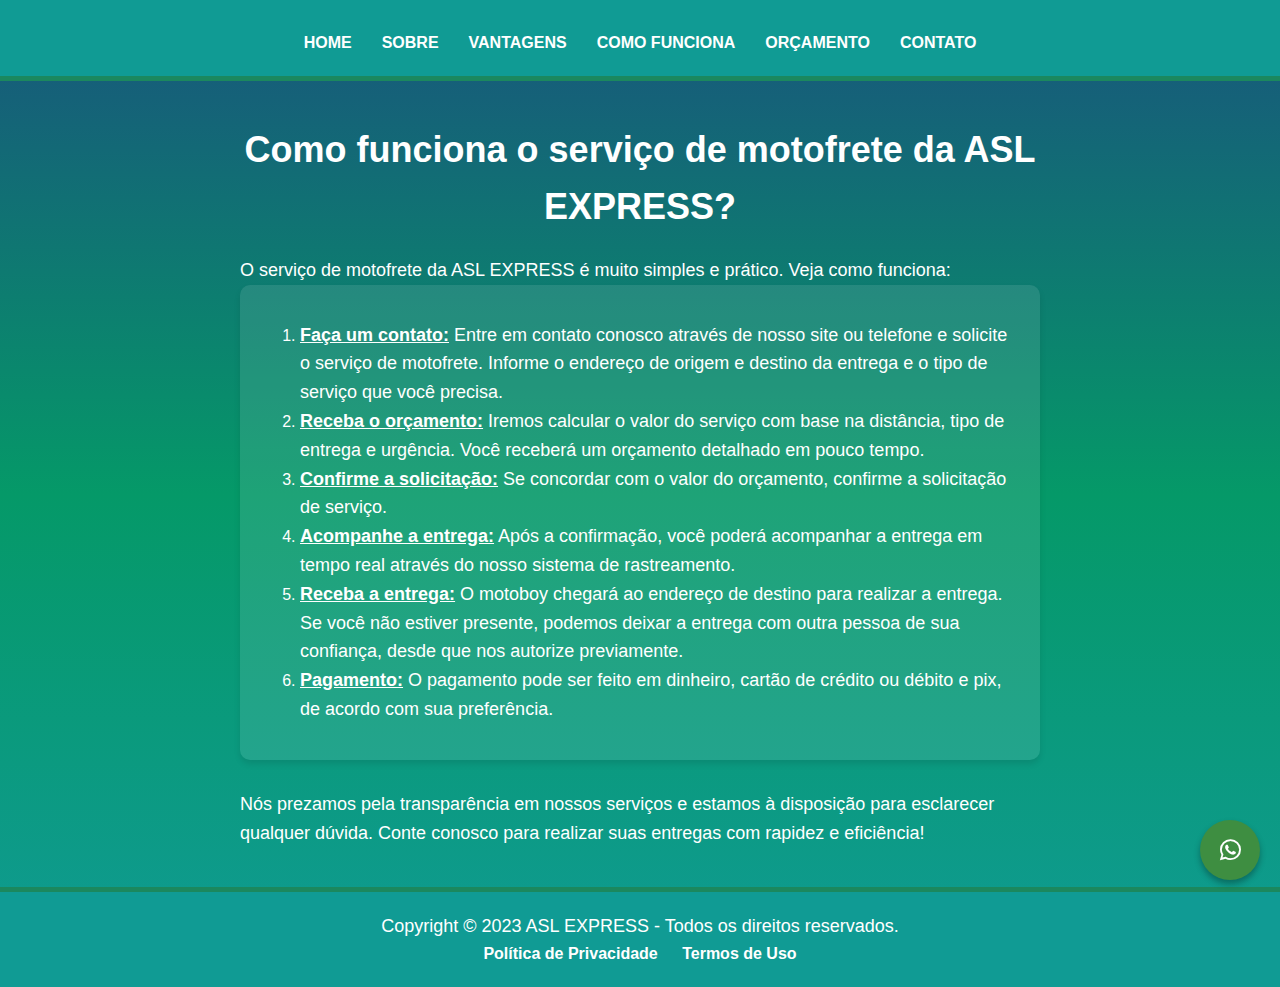
==== como-funciona.html @ c1cc5be1 "second commit" ====
<!DOCTYPE html>
<html lang="pt-br">
<head>
    <meta charset="UTF-8">
    <meta http-equiv="X-UA-Compatible" content="IE=edge">
    <meta name="viewport" content="width=device-width, initial-scale=1.0">
    <title>ASL EXPRESS - Motofrete</title>
    <link rel="stylesheet" href="css/style.css">
    <link rel="stylesheet" href="https://use.fontawesome.com/releases/v5.7.0/css/all.css">
</head>
<body>
    <header>
        <nav>
            <ul>
                <li><a href="index.html">Home</a></li>
                <li><a href="sobre.html">Sobre</a></li>
                <li><a href="vantagens.html">Vantagens</a></li>
                <li><a href="como-funciona.html">Como Funciona</a></li>
                <li><a href="orcamento.html">Orçamento</a></li>
                <li><a href="contato.html">Contato</a></li>
            </ul>
        </nav>
    </header>

    <main>
        <h1>Como funciona o serviço de motofrete da ASL EXPRESS?</h1>
        <p class="pcomo">O serviço de motofrete da ASL EXPRESS é muito simples e prático. Veja como funciona:</p>

        <div class="box t0">
            <ol>
                <li><p><strong><u>Faça um contato:</u></strong> Entre em contato conosco através de nosso site ou telefone e solicite o serviço de motofrete. Informe o endereço de origem e destino da entrega e o tipo de serviço que você precisa.</p></li>
                <li><p><strong><u>Receba o orçamento:</u></strong> Iremos calcular o valor do serviço com base na distância, tipo de entrega e urgência. Você receberá um orçamento detalhado em pouco tempo.</p></li>
                <li><p><strong><u>Confirme a solicitação:</u></strong> Se concordar com o valor do orçamento, confirme a solicitação de serviço.</p></li>
                <li><p><strong><u>Acompanhe a entrega:</u></strong> Após a confirmação, você poderá acompanhar a entrega em tempo real através do nosso sistema de rastreamento.</p></li>
                <li><p><strong><u>Receba a entrega:</u></strong> O motoboy chegará ao endereço de destino para realizar a entrega. Se você não estiver presente, podemos deixar a entrega com outra pessoa de sua confiança, desde que nos autorize previamente.</p></li>
                <li><p><strong><u>Pagamento:</u></strong> O pagamento pode ser feito em dinheiro, cartão de crédito ou débito e pix, de acordo com sua preferência.</p></li>
            </ol>
        </div>

        <p>Nós prezamos pela transparência em nossos serviços e estamos à disposição para esclarecer qualquer dúvida. Conte conosco para realizar suas entregas com rapidez e eficiência!</p>

        <a href="https://wa.me/message/6H7T6BYXE5EDA1?text=Olá, gostaria de mais informações." target="_blank" class="whatsapp-button">
            <i class="fab fa-whatsapp"></i>
        </a>
    </main>

    <footer>
        <p>Copyright &copy; 2023 ASL EXPRESS - Todos os direitos reservados.</p>
        <a href="politica.html">Política de Privacidade</a>
        <a href="termos.html" >Termos de Uso</a>
    </footer>
</body>
</html>
---- css/style.css ----
/* Reset de estilos padrão */
body, h1, h2, h3, p, ul, li {
  margin: 0;
  padding: 0;
}

body {
  font-family: 'Arial', sans-serif;
  font-size: 16px;
  line-height: 1.6;
}

/* Gradiente de fundo */
body {
  background: linear-gradient(to bottom, #19547c, #059968, #109b94);
  color: #fff;
}

/* Estilo do header */
header {
  background-color: #109b94;
  padding: 20px;
  text-align: center;
  border-bottom: 5px solid #1b885e;
}

/* Estilo do logo */
header img {
  width: 100px;
  height: auto;
}

/* Estilo da navegação */
nav ul {
  list-style: none;
  display: flex;
  justify-content: center;
  align-items: center;
  margin-top: 10px;
}

nav li {
  margin: 0 15px;
}

nav a {
  color: #fff;
  text-decoration: none;
  text-transform: uppercase;
  font-weight: bold;
  transition: color 0.3s ease;
}

nav a:hover {
  color: #1b885e;
}

/* Estilo do conteúdo principal */
main {
  max-width: 800px;
  margin: 0 auto;
  padding: 40px 20px;
}

h1 {
  font-size: 36px;
  margin-bottom: 20px;
  text-align: center;
}

.box {
  background-color: rgba(255, 255, 255, 0.1);
  border-radius: 10px;
  padding: 20px;
  margin-bottom: 30px;
  box-shadow: 0 4px 6px rgba(0, 0, 0, 0.1);
}

h2 {
  font-size: 24px;
  margin-bottom: 15px;
}

p {
  font-size: 18px;
  line-height: 1.6;
}

/* Estilo do formulário */
form {
  background-color: rgba(255, 255, 255, 0.1);
  border-radius: 30px;
  padding: 20px;
  margin-bottom: 30px;
  box-shadow: 0 4px 6px rgba(0, 0, 0, 0.1);
}

form label {
  display: block;
  font-weight: bold;
  margin-bottom: 5px;
}

form input,
form textarea {
  width: 96%;
  padding: 10px;
  margin-bottom: 15px;
  border: none;
  border-radius: 5px;
}

form textarea {
  resize: vertical;
}

#enviar-btn {
  background-color: #3e8e41;
  color: #fff;
  padding: 10px 20px;
  border: none;
  border-radius: 5px;
  text-decoration: none;
  font-weight: bold;
  transition: background-color 0.3s ease;
}

#enviar-btn:hover {
  background-color: #1b885e;
}

/* Estilo do botão do WhatsApp */
.whatsapp-button {
  position: fixed;
  bottom: 20px;
  right: 20px;
  background-color: #3e8e41;
  color: #fff;
  width: 60px;
  height: 60px;
  border-radius: 50%;
  display: flex;
  justify-content: center;
  align-items: center;
  text-decoration: none;
  box-shadow: 0 4px 6px rgba(0, 0, 0, 0.3);
  z-index: 9999;
  transition: background-color 0.3s ease, transform 0.3s ease;
  font-size: 24px;
}

.whatsapp-button:hover {
  background-color: #1b885e;
  transform: scale(1.1);
}

/* Estilo do rodapé */
footer {
  text-align: center;
  padding: 20px;
  background-color: #109b94;
  border-top: 5px solid #1b885e;
}

footer a {
  color: #fff;
  margin: 0 10px;
  text-decoration: none;
  font-weight: bold;
  transition: color 0.3s ease;
}

footer a:hover {
  color: #1b885e;
}
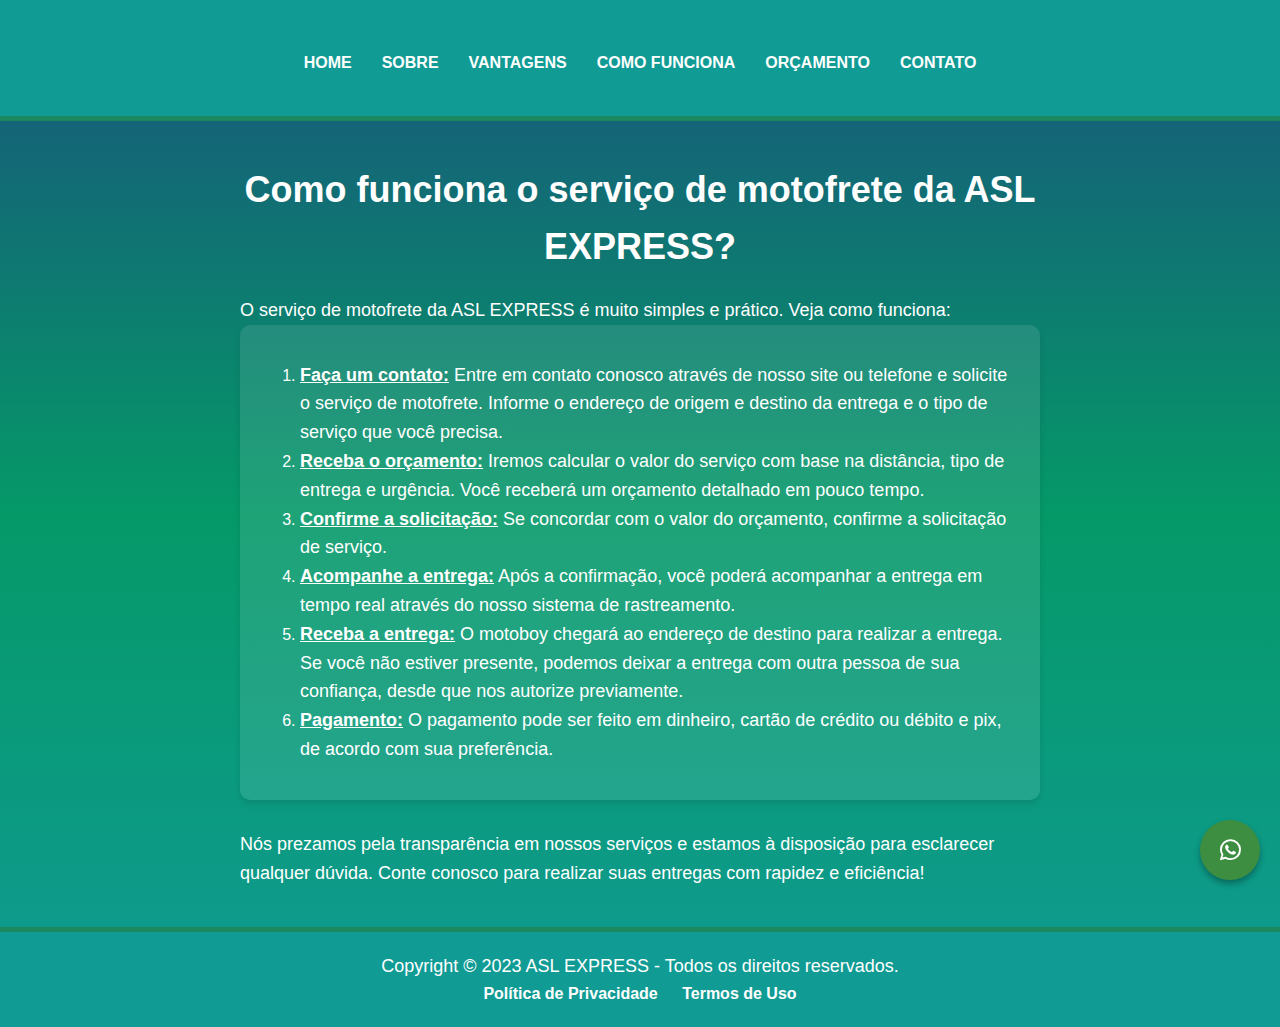
==== commit 361274c3: "add responsive" ====
--- a/como-funciona.html
+++ b/como-funciona.html
@@ -11,16 +11,18 @@
 <body>
     <header>
         <nav>
-            <ul>
-                <li><a href="index.html">Home</a></li>
-                <li><a href="sobre.html">Sobre</a></li>
-                <li><a href="vantagens.html">Vantagens</a></li>
-                <li><a href="como-funciona.html">Como Funciona</a></li>
-                <li><a href="orcamento.html">Orçamento</a></li>
-                <li><a href="contato.html">Contato</a></li>
-            </ul>
+          <label for="menu-toggle" class="menu-icon"><span></span></label>
+          <ul class="menu">
+            <li><a href="index.html">Home</a></li>
+            <li><a href="sobre.html">Sobre</a></li>
+            <li><a href="vantagens.html">Vantagens</a></li>
+            <li><a href="como-funciona.html">Como Funciona</a></li>
+            <li><a href="orcamento.html">Orçamento</a></li>
+            <li><a href="contato.html">Contato</a></li>
+          </ul>
         </nav>
-    </header>
+      </header>
+      
 
     <main>
         <h1>Como funciona o serviço de motofrete da ASL EXPRESS?</h1>
--- a/css/style.css
+++ b/css/style.css
@@ -174,4 +174,113 @@
   color: #1b885e;
 }
 
-
+      /* Responsivo */
+/* Estilo do conteúdo principal */
+main {
+  max-width: 800px;
+  margin: 0 auto;
+  padding: 40px 20px;
+}
+
+@media screen and (max-width: 768px) {
+  main {
+    padding: 20px;
+  }
+}
+
+/* Estilo das redes sociais */
+
+@media screen and (max-width: 768px) {
+  .social-links {
+    margin-top: 20px;
+  }
+
+  .social-links li {
+    margin: 0 5px;
+  }
+}
+
+/* Estilo do rodapé */
+footer {
+  text-align: center;
+  padding: 20px;
+  background-color: #109b94;
+  border-top: 5px solid #1b885e;
+}
+
+footer a {
+  color: #fff;
+  margin: 0 10px;
+  text-decoration: none;
+  font-weight: bold;
+  transition: color 0.3s ease;
+}
+
+footer a:hover {
+  color: #1b885e;
+}
+
+@media screen and (max-width: 768px) {
+  footer {
+    padding: 10px;
+  }
+
+  footer a {
+    margin: 0 5px;
+  }
+}
+
+
+/* Estilo do menu responsivo */
+nav {
+  background-color: #109b94;
+  padding: 20px;
+  display: flex;
+  justify-content: center;
+  align-items: center;
+}
+
+.menu-icon {
+  display: none;
+  cursor: pointer;
+  padding: 5px;
+}
+
+.menu-icon span,
+.menu-icon span:before,
+.menu-icon span:after {
+  content: '';
+  display: block;
+  width: 25px;
+  height: 3px;
+  background-color: #fff;
+  margin: 5px 0;
+}
+
+@media screen and (max-width: 768px) {
+  .menu {
+    display: none;
+    flex-direction: column;
+    align-items: center;
+    background-color: #19547c;
+    width: 100%;
+    position: absolute;
+    top: 60px;
+    left: 0;
+    transition: transform 0.3s ease-in-out;
+    transform: scaleY(0);
+    transform-origin: top;
+  }
+
+  .menu.show {
+    transform: scaleY(1);
+  }
+
+  .menu li {
+    margin: 10px 0;
+  }
+
+  .menu-icon {
+    display: block;
+  }
+}
